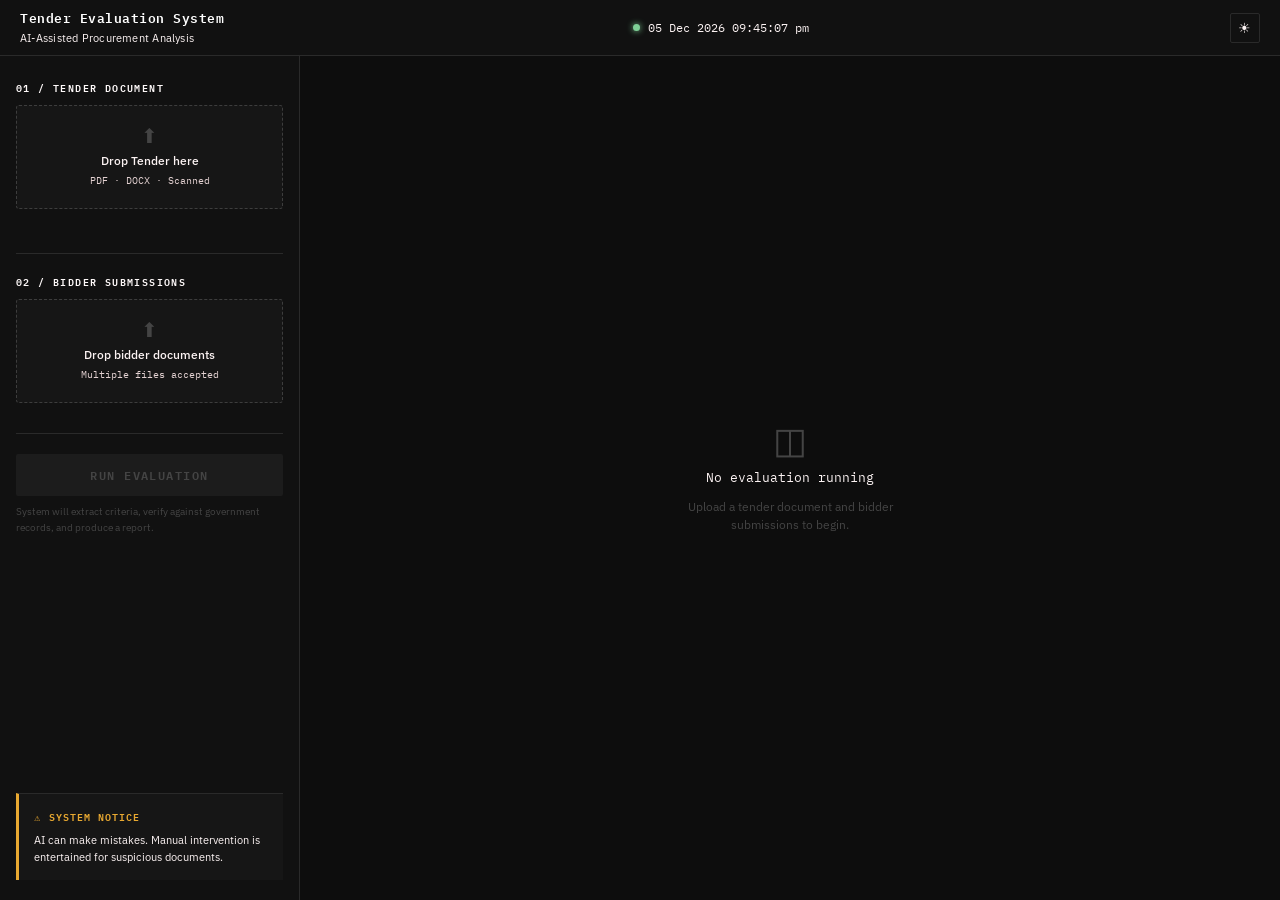
==== index.html @ 453dcf09 "thirdcommit" ====
<!DOCTYPE html>
<html lang="en">
<head>
  <meta charset="UTF-8" />
  <meta name="viewport" content="width=device-width, initial-scale=1.0" />
  <title>CRPF — Tender Evaluation System</title>
  <link rel="preconnect" href="https://fonts.googleapis.com" />
  <link href="https://fonts.googleapis.com/css2?family=IBM+Plex+Mono:wght@400;500;600&family=IBM+Plex+Sans:wght@400;500;600&display=swap" rel="stylesheet" />
  <link rel="stylesheet" href="style.css" />
</head>
<body>

  <!-- ── HEADER ───────────────────────────────────────────── -->
  <header>
    <div class="header-left">
      <!-- <span class="header-badge">CRPF</span> -->
      <div>
        <div class="header-title">Tender Evaluation System</div>
        <div class="header-sub">AI-Assisted Procurement Analysis</div>
      </div>
    </div>
    <div class="header-right">
      <span class="status-dot"></span>
      <span id="clock"></span>
    </div>
    <button class="theme-toggle" id="theme-toggle" onclick="toggleTheme()" title="Toggle theme">
        <span id="theme-icon">☀</span>
      </button>
  </header>

  <!-- ── MAIN LAYOUT ──────────────────────────────────────── -->
  <main>

    <!-- LEFT COLUMN: Upload Panel -->
    <aside class="panel" id="upload-panel">

      <section class="panel-block">
        <div class="block-label">01 / TENDER DOCUMENT</div>
        <div class="upload-zone" id="tender-zone" onclick="triggerUpload('tender')">
          <input type="file" id="tender-file" accept=".pdf,.docx,.doc" hidden />
          <div class="upload-icon">⬆</div>
          <div class="upload-text">Drop Tender here</div>
          <div class="upload-sub">PDF · DOCX · Scanned</div>
        </div>
        <div class="file-status" id="tender-status"></div>
      </section>

      <div class="divider"></div>

      <section class="panel-block">
        <div class="block-label">02 / BIDDER SUBMISSIONS</div>
        <div class="upload-zone" id="bidder-zone" onclick="triggerUpload('bidder')">
          <input type="file" id="bidder-file" accept=".pdf,.docx,.doc" multiple hidden />
          <div class="upload-icon">⬆</div>
          <div class="upload-text">Drop bidder documents</div>
          <div class="upload-sub">Multiple files accepted</div>
        </div>
        <div id="bidder-list"></div>
      </section>

      <div class="divider"></div>

      <section class="panel-block">
        <button class="run-btn" id="run-btn" onclick="runEvaluation()" disabled>
          RUN EVALUATION
        </button>
        <div class="run-note">System will extract criteria, verify against government records, and produce a report.</div>
      </section>
      <div class="ai-disclaimer">
        <div class="disclaimer-header">
          <span class="warning-icon">⚠</span> SYSTEM NOTICE
        </div>
        <p>
          AI can make mistakes. Manual intervention is entertained for suspicious documents.
      </div>
      

    </aside>

    <!-- RIGHT COLUMN: Results Panel -->
    <section class="panel" id="results-panel">

        <div id="empty-state">
          <div class="empty-icon">◫</div>
          <div class="empty-title">No evaluation running</div>
          <div class="empty-sub">Upload a tender document and bidder submissions to begin.</div>
        </div>
      
        <div id="results-content" hidden>
          <div id="tender-summary" class="tender-summary"></div>
          <div class="tab-bar">
            <button class="tab active" onclick="switchTab('overview')">Overview</button>
            <button class="tab" onclick="switchTab('detail')">Criterion Detail</button>
            <button class="tab" onclick="switchTab('audit')">Audit Log</button>
          </div>
          <div id="tab-overview" class="tab-content"></div>
          <div id="tab-detail"   class="tab-content" hidden></div>
          <div id="tab-audit"    class="tab-content" hidden></div>
        </div>
      
      </section>

  </main>

  <script src="app.js"></script>
</body>
</html>
---- style.css ----
/* ─────────────────────────────────────────────
   CRPF Tender Evaluation UI
   Aesthetic: Industrial / Utilitarian
   Fonts: IBM Plex Mono + IBM Plex Sans
   ───────────────────────────────────────────── */

   *, *::before, *::after { box-sizing: border-box; margin: 0; padding: 0; }

   :root {
     --bg:          #0d0d0d;
     --bg-panel:    #111111;
     --bg-block:    #161616;
     --bg-hover:    #1c1c1c;
     --border:      #2a2a2a;
     --border-hi:   #3d3d3d;
   
     --text:        #ffffff;
     --text-dim:    #fcf3f3;
     --text-muted:  #444;
   
     --accent:      #e9a931;      /* muted gold — authority, not flair */
     --accent-dim:  #7a6340;
   
     --pass:        #12cb4a;
     --pass-bg:     #0e1f14;
     --pass-text:   #7ecf96;
   
     --flag:        #8a6e2a;
     --flag-bg:     #1e1700;
     --flag-text:   #d4a944;
   
     --fail:        #900d0d;
     --fail-bg:     #1f0e0e;
     --fail-text:   #e07070;

     --upload-sub-color:#e3d1d1;
     --block-label-color:#fffafa;

   
     --mono: 'IBM Plex Mono', monospace;
     --sans: 'IBM Plex Sans', sans-serif;
   
     --header-h: 56px;
   }
   
   html, body {
     height: 100%;
     background: var(--bg);
     color: var(--text);
     font-family: var(--sans);
     font-size: 13px;
     line-height: 1.5;
     overflow: hidden;
   }
   
   /* ── HEADER ──────────────────────────────────── */
   
   header {
     height: var(--header-h);
     background: var(--bg-panel);
     border-bottom: 1px solid var(--border);
     display: flex;
     align-items: center;
     justify-content: space-between;
     padding: 0 20px;
     position: fixed;
     top: 0; left: 0; right: 0;
     z-index: 100;
   }
   
   .header-left { display: flex; align-items: center; gap: 14px; }
   
   .header-badge {
     font-family: var(--mono);
     font-size: 11px;
     font-weight: 600;
     letter-spacing: 0.12em;
     background: var(--accent);
     color: #0d0d0d;
     padding: 3px 8px;
     border-radius: 2px;
   }
   
   .header-title {
     font-family: var(--mono);
     font-size: 13px;
     font-weight: 600;
     color: var(--text);
     letter-spacing: 0.04em;
   }
   
   .header-sub {
     font-size: 11px;
     color: var(--text-dim);
     letter-spacing: 0.02em;
     margin-top: 1px;
   }
   
   .header-right {
     display: flex;
     align-items: center;
     gap: 8px;
     font-family: var(--mono);
     font-size: 12px;
     color: var(--text-dim);
   }
   
   .status-dot {
     width: 7px; height: 7px;
     border-radius: 50%;
     background: var(--pass-text);
     box-shadow: 0 0 6px var(--pass-text);
     animation: pulse 2.4s ease-in-out infinite;
   }
   
   @keyframes pulse {
     0%, 100% { opacity: 1; }
     50%       { opacity: 0.4; }
   }
   
   /* ── LAYOUT ──────────────────────────────────── */
   
   main {
     display: grid;
     grid-template-columns: 300px 1fr;
     height: calc(100vh - var(--header-h));
     margin-top: var(--header-h);
     overflow: hidden;
   }
   
   .panel {
     overflow-y: auto;
     scrollbar-width: thin;
     scrollbar-color: var(--border) transparent;
   }
   
   #upload-panel {
     background: var(--bg-panel);
     border-right: 1px solid var(--border);
     padding: 20px 16px;
     display: flex;
     flex-direction: column;
     gap: 0;
   }
   
   #results-panel {
     background: var(--bg);
     padding: 24px;
   }
   
   /* ── PANEL BLOCKS ────────────────────────────── */
   
   .panel-block { padding: 4px 0 16px; }
   
   .ai-disclaimer {
    margin-top: auto;
    padding: 15px;
    /* Use a slightly stronger background for dark mode */
    background: var(--bg-block); 
    border-top: 1px solid var(--border);
    border-left: 3px solid var(--accent);
    transition: all 0.3s ease;
  }
  
  .disclaimer-header {
    font-family: var(--mono);
    font-size: 10px;
    font-weight: 600;
    color: var(--accent); /* This is your muted gold */
    letter-spacing: 0.1em;
    margin-bottom: 8px;
    display: flex;
    align-items: center;
    gap: 8px;
  }
  
  .ai-disclaimer p {
    font-size: 11px;
    line-height: 1.5;
    color: var(--text-dim); /* Adapts to theme brightness */
    font-family: var(--sans);
  }
  
  /* ── LIGHT THEME OVERRIDES ── */
  body.light .ai-disclaimer {
    background: #fdf6e3; /* A warm, paper-like background for light mode */
    border-top: 1px solid #ddd;
    box-shadow: inset 0 0 10px rgba(0,0,0,0.02);
  }
  
  body.light .ai-disclaimer p {
    color: #555; /* Sharper contrast for light mode */
    font-weight: 500;
  }
  
  body.light .disclaimer-header {
    color: #b07d1a; /* A darker gold for better legibility on white */
  }
   .block-label {
     font-family: var(--mono);
     font-size: 10px;
     font-weight: 600;
     letter-spacing: 0.14em;
     color: var(--block-label-color);
     margin-bottom: 10px;
     text-transform: uppercase;
   }
   

   .divider {
     border-top: 1px solid var(--border);
     margin: 4px 0 16px;
   }
   
   /* ── UPLOAD ZONES ────────────────────────────── */
   
   .upload-zone {
     border: 1px dashed var(--border-hi);
     background: var(--bg-block);
     padding: 20px 12px;
     text-align: center;
     cursor: pointer;
     border-radius: 3px;
     transition: border-color 0.15s, background 0.15s;
   }
   
   .upload-zone:hover {
     border-color: var(--accent-dim);
     background: var(--bg-hover);
   }
   
   .upload-zone.drag-over {
     border-color: var(--accent);
     background: #1a1400;
   }
   
   .upload-icon {
     font-size: 20px;
     color: var(--text-muted);
     margin-bottom: 6px;
     line-height: 1;
   }
   
   .upload-text {
     font-size: 12px;
     font-weight: 500;
     color: var(--text-dim);
   }
   
   .upload-sub {
     font-size: 10px;
     color: var(--upload-sub-color);
     margin-top: 3px;
     font-family: var(--mono);
   }
   
   .file-status {
     margin-top: 8px;
     font-family: var(--mono);
     font-size: 11px;
     color: var(--pass-text);
     min-height: 16px;
   }
   
   /* ── BIDDER LIST ─────────────────────────────── */
   
   #bidder-list {
     margin-top: 10px;
     display: flex;
     flex-direction: column;
     gap: 4px;
   }
   
   .bidder-item {
     display: flex;
     align-items: center;
     justify-content: space-between;
     background: var(--bg-block);
     border: 1px solid var(--border);
     padding: 6px 10px;
     border-radius: 2px;
     font-family: var(--mono);
     font-size: 11px;
     color: var(--text-dim);
   }
   
   .bidder-item .bi-name {
     overflow: hidden;
     text-overflow: ellipsis;
     white-space: nowrap;
     max-width: 180px;
   }
   
   .bidder-item .bi-remove {
     cursor: pointer;
     color: var(--text-muted);
     font-size: 14px;
     line-height: 1;
     padding: 0 2px;
     transition: color 0.1s;
   }
   .bidder-item .bi-remove:hover { color: var(--fail-text); }
   
   /* ── RUN BUTTON ──────────────────────────────── */
   
   .run-btn {
     width: 100%;
     padding: 11px;
     background: var(--accent);
     color: #0d0d0d;
     border: none;
     border-radius: 2px;
     font-family: var(--mono);
     font-size: 12px;
     font-weight: 600;
     letter-spacing: 0.12em;
     cursor: pointer;
     transition: opacity 0.15s, transform 0.1s;
   }
   
   .run-btn:hover:not(:disabled) { opacity: 0.88; transform: translateY(-1px); }
   .run-btn:active:not(:disabled) { transform: translateY(0); }
   
   .run-btn:disabled {
     background: var(--bg-hover);
     color: var(--text-muted);
     cursor: not-allowed;
   }
   
   .run-note {
     font-size: 10px;
     color: var(--text-muted);
     margin-top: 8px;
     line-height: 1.6;
   }
   
   /* ── EMPTY STATE ─────────────────────────────── */
   
   #empty-state {
     display: flex;
     flex-direction: column;
     align-items: center;
     justify-content: center;
     height: 100%;
     gap: 10px;
     text-align: center;
   }
   
   .empty-icon {
     font-size: 36px;
     color: var(--text-muted);
     line-height: 1;
   }
   
   .empty-title {
     font-family: var(--mono);
     font-size: 13px;
     color: var(--text-dim);
   }
   
   .empty-sub {
     font-size: 12px;
     color: var(--text-muted);
     max-width: 260px;
   }
   
   /* ── TENDER SUMMARY STRIP ────────────────────── */
   
   .tender-summary {
     background: var(--bg-block);
     border: 1px solid var(--border);
     border-left: 3px solid var(--accent);
     padding: 12px 16px;
     margin-bottom: 20px;
     border-radius: 2px;
     display: flex;
     gap: 32px;
     flex-wrap: wrap;
   }
   
   .ts-field { display: flex; flex-direction: column; gap: 2px; }
   
   .ts-label {
     font-family: var(--mono);
     font-size: 9px;
     letter-spacing: 0.12em;
     color: var(--text-muted);
     text-transform: uppercase;
   }
   
   .ts-value {
     font-size: 13px;
     font-weight: 500;
     color: var(--text);
   }
   
   /* ── TABS ────────────────────────────────────── */
   
   .tab-bar {
     display: flex;
     border-bottom: 1px solid var(--border);
     margin-bottom: 20px;
     gap: 0;
   }
   
   .tab {
     padding: 8px 18px;
     background: none;
     border: none;
     border-bottom: 2px solid transparent;
     color: var(--text-dim);
     font-family: var(--mono);
     font-size: 11px;
     font-weight: 500;
     letter-spacing: 0.08em;
     cursor: pointer;
     margin-bottom: -1px;
     transition: color 0.1s, border-color 0.1s;
   }
   
   .tab:hover { color: var(--text); }
   .tab.active { color: var(--accent); border-bottom-color: var(--accent); }
   
   /* ── OVERVIEW GRID ───────────────────────────── */
   
   .overview-grid {
     display: grid;
     grid-template-columns: repeat(auto-fill, minmax(220px, 1fr));
     gap: 10px;
   }
   
   .bidder-card {
     background: var(--bg-panel);
     border: 1px solid var(--border);
     border-radius: 3px;
     padding: 14px 16px;
     cursor: pointer;
     transition: border-color 0.15s, background 0.15s;
   }
   
   .bidder-card:hover { border-color: var(--border-hi); background: var(--bg-hover); }
   
   .bc-name {
     font-family: var(--mono);
     font-size: 12px;
     font-weight: 600;
     color: var(--text);
     margin-bottom: 6px;
     overflow: hidden;
     text-overflow: ellipsis;
     white-space: nowrap;
   }
   
   .bc-company {
     font-size: 11px;
     color: var(--text-dim);
     margin-bottom: 10px;
     overflow: hidden;
     text-overflow: ellipsis;
     white-space: nowrap;
   }
   
   .verdict-badge {
     display: inline-block;
     font-family: var(--mono);
     font-size: 10px;
     font-weight: 600;
     letter-spacing: 0.1em;
     padding: 3px 8px;
     border-radius: 2px;
   }
   
   .verdict-badge.ELIGIBLE      { background: var(--pass-bg);  color: var(--pass-text);  border: 1px solid var(--pass); }
   .verdict-badge.FLAGGED        { background: var(--flag-bg);  color: var(--flag-text);  border: 1px solid var(--flag); }
   .verdict-badge.NOT-ELIGIBLE   { background: var(--fail-bg);  color: var(--fail-text);  border: 1px solid var(--fail); }
   
   .bc-reasons {
     margin-top: 10px;
     display: flex;
     flex-direction: column;
     gap: 4px;
   }
   
   .bc-reason {
     font-size: 11px;
     color: var(--text-dim);
     padding-left: 10px;
     border-left: 2px solid var(--flag);
     line-height: 1.4;
   }
   
   .bc-reason.fail { border-left-color: var(--fail); color: var(--fail-text); }
   
   /* ── DETAIL TABLE ────────────────────────────── */
   
   .detail-controls {
     display: flex;
     align-items: center;
     gap: 12px;
     margin-bottom: 16px;
     flex-wrap: wrap;
   }
   
   select {
     background: var(--bg-block);
     border: 1px solid var(--border-hi);
     color: var(--text);
     font-family: var(--mono);
     font-size: 12px;
     padding: 6px 10px;
     border-radius: 2px;
     outline: none;
     cursor: pointer;
     min-width: 200px;
   }
   
   select:focus { border-color: var(--accent); }
   
   .filter-pills { display: flex; gap: 6px; }
   
   .pill {
     background: var(--bg-block);
     border: 1px solid var(--border);
     color: var(--text-dim);
     font-family: var(--mono);
     font-size: 10px;
     font-weight: 600;
     letter-spacing: 0.08em;
     padding: 4px 10px;
     border-radius: 2px;
     cursor: pointer;
     transition: all 0.1s;
   }
   
   .pill:hover { border-color: var(--border-hi); color: var(--text); }
   .pill.active { background: var(--bg-hover); border-color: var(--accent); color: var(--accent); }
   
   .criterion-row {
     display: grid;
     grid-template-columns: 28px 1fr 160px 160px 60px;
     gap: 0;
     border-bottom: 1px solid var(--border);
     align-items: stretch;
     min-height: 38px;
     transition: background 0.1s;
   }
   
   .criterion-row:hover { background: var(--bg-block); }
   
   .criterion-row.header {
     background: var(--bg-block);
     position: sticky;
     top: 0;
     border-bottom: 2px solid var(--border-hi);
   }
   
   .cr-cell {
     padding: 8px 12px;
     font-size: 12px;
     color: var(--text);
     display: flex;
     align-items: center;
     border-right: 1px solid var(--border);
   }
   
   .cr-cell:last-child { border-right: none; }
   
   .cr-cell.mono { font-family: var(--mono); font-size: 11px; }
   .cr-cell.dim  { color: var(--text-dim); font-size: 11px; }
   .cr-cell.hdr  { color: var(--text-muted); font-family: var(--mono); font-size: 10px;
                   letter-spacing: 0.1em; text-transform: uppercase; }
   
   .status-chip {
     font-family: var(--mono);
     font-size: 10px;
     font-weight: 600;
     padding: 2px 7px;
     border-radius: 2px;
     letter-spacing: 0.06em;
   }
   
   .status-chip.PASS { background: var(--pass-bg);  color: var(--pass-text); }
   .status-chip.FLAG { background: var(--flag-bg);  color: var(--flag-text); }
   .status-chip.FAIL { background: var(--fail-bg);  color: var(--fail-text); }
   
   /* ── AUDIT LOG ───────────────────────────────── */
   
   #audit-log {
     display: flex;
     flex-direction: column;
     gap: 2px;
   }
   
   .log-line {
     font-family: var(--mono);
     font-size: 11px;
     padding: 5px 10px;
     border-radius: 2px;
     color: var(--text-dim);
     display: flex;
     gap: 12px;
     align-items: baseline;
   }
   
   .log-line:nth-child(odd) { background: var(--bg-block); }
   
   .log-ts   { color: var(--text-muted); min-width: 80px; flex-shrink: 0; }
   .log-tag  { min-width: 44px; flex-shrink: 0; }
   .log-msg  { flex: 1; }
   
   .log-tag.PASS { color: var(--pass-text); }
   .log-tag.FLAG { color: var(--flag-text); }
   .log-tag.FAIL { color: var(--fail-text); }
   .log-tag.INFO { color: var(--text-dim); }
   
   /* ── LOADING STATE ───────────────────────────── */
   
   .loading-bar {
     height: 2px;
     background: var(--bg-block);
     margin-bottom: 20px;
     border-radius: 1px;
     overflow: hidden;
   }
   
   .loading-bar-inner {
     height: 100%;
     background: var(--accent);
     width: 0%;
     transition: width 0.3s ease;
     border-radius: 1px;
   }
   
   .loading-label {
     font-family: var(--mono);
     font-size: 11px;
     color: var(--text-dim);
     margin-bottom: 6px;
   }
   
   /* ── SCROLLBARS ──────────────────────────────── */
   
   ::-webkit-scrollbar { width: 4px; height: 4px; }
   ::-webkit-scrollbar-track { background: transparent; }
   ::-webkit-scrollbar-thumb { background: var(--border); border-radius: 2px; }
   ::-webkit-scrollbar-thumb:hover { background: var(--border-hi); }
   
   /* ── RESPONSIVE ──────────────────────────────── */
   
   @media (max-width: 900px) {
     main { grid-template-columns: 1fr; overflow-y: auto; }
     html, body { overflow: auto; }
     #upload-panel { border-right: none; border-bottom: 1px solid var(--border); }
     .criterion-row { grid-template-columns: 20px 1fr 1fr 60px; }
     .criterion-row > .cr-cell:nth-child(4) { display: none; }
   }

   /* ── LIGHT THEME ─────────────────────────────── */

body.light {
    --bg:         #f4f3f0;
    --bg-panel:   #eceae5;
    --bg-block:   #e4e2dc;
    --bg-hover:   #dedad2;
    --border:     #ccc9c0;
    --border-hi:  #b8b4aa;
  
    --text:       #1a1a1a;
    --text-dim:   #555;
    --text-muted: #999;
  
    --pass-bg:    #e6f4eb;
    --pass-text:  #2a6e40;
    --pass:       #5aab72;
  
    --flag-bg:    #fdf3dc;
    --flag-text:  #8a5e00;
    --flag:       #c49020;
  
    --fail-bg:    #fce8e8;
    --fail-text:  #882020;
    --fail:       #c04040;
    --upload-sub-color:#1e1212;
    --block-label-color:#0d0808;
    
    
  }
  
  .theme-toggle {
    background: none;
    border: 1px solid var(--border);
    color: var(--text-dim);
    font-size: 14px;
    width: 30px;
    height: 30px;
    border-radius: 2px;
    cursor: pointer;
    display: flex;
    align-items: center;
    justify-content: center;
    margin-left: 12px;
    transition: border-color 0.15s, color 0.15s;
  }
  
  .theme-toggle:hover {
    border-color: var(--accent);
    color: var(--accent);
  }

  /* ── SPLIT VIEW ──────────────────────────────── */

#split-view {
    display: flex;
    height: 100%;
    gap: 0;
  }
  
  #files-pane {
    width: 260px;
    flex-shrink: 0;
    padding: 20px 16px;
    display: flex;
    flex-direction: column;
    gap: 20px;
    overflow-y: auto;
  }
  
  .split-divider {
    width: 1px;
    background: var(--border);
    flex-shrink: 0;
  }
  
  #output-pane {
    flex: 1;
    padding: 24px;
    overflow-y: auto;
    display: flex;
    flex-direction: column;
  }
  
  .pane-label {
    font-family: var(--mono);
    font-size: 10px;
    font-weight: 600;
    letter-spacing: 0.14em;
    color: var(--text-muted);
    text-transform: uppercase;
    margin-bottom: 4px;
  }
  
  .pane-sub {
    font-family: var(--mono);
    font-size: 9px;
    letter-spacing: 0.12em;
    color: var(--text-muted);
    text-transform: uppercase;
    margin-bottom: 6px;
  }
  
  .file-pane-group {
    display: flex;
    flex-direction: column;
  }
  
  .file-preview-box {
    background: var(--bg-block);
    border: 1px solid var(--border);
    border-radius: 3px;
    padding: 10px;
    display: flex;
    flex-direction: column;
    gap: 6px;
    min-height: 60px;
  }
  
  .file-preview-empty {
    font-size: 11px;
    color: var(--text-muted);
    font-family: var(--mono);
    padding: 4px 0;
  }
  
  .file-preview-item {
    display: flex;
    align-items: center;
    gap: 8px;
    font-family: var(--mono);
    font-size: 11px;
    color: var(--text-dim);
    padding: 5px 8px;
    background: var(--bg-panel);
    border: 1px solid var(--border);
    border-radius: 2px;
  }
  
  .file-preview-item .fpi-icon {
    font-size: 14px;
    line-height: 1;
    color: var(--accent);
  }
  
  .file-preview-item .fpi-name {
    flex: 1;
    overflow: hidden;
    text-overflow: ellipsis;
    white-space: nowrap;
  }
  
  .file-preview-item .fpi-size {
    color: var(--text-muted);
    font-size: 10px;
    flex-shrink: 0;
  }
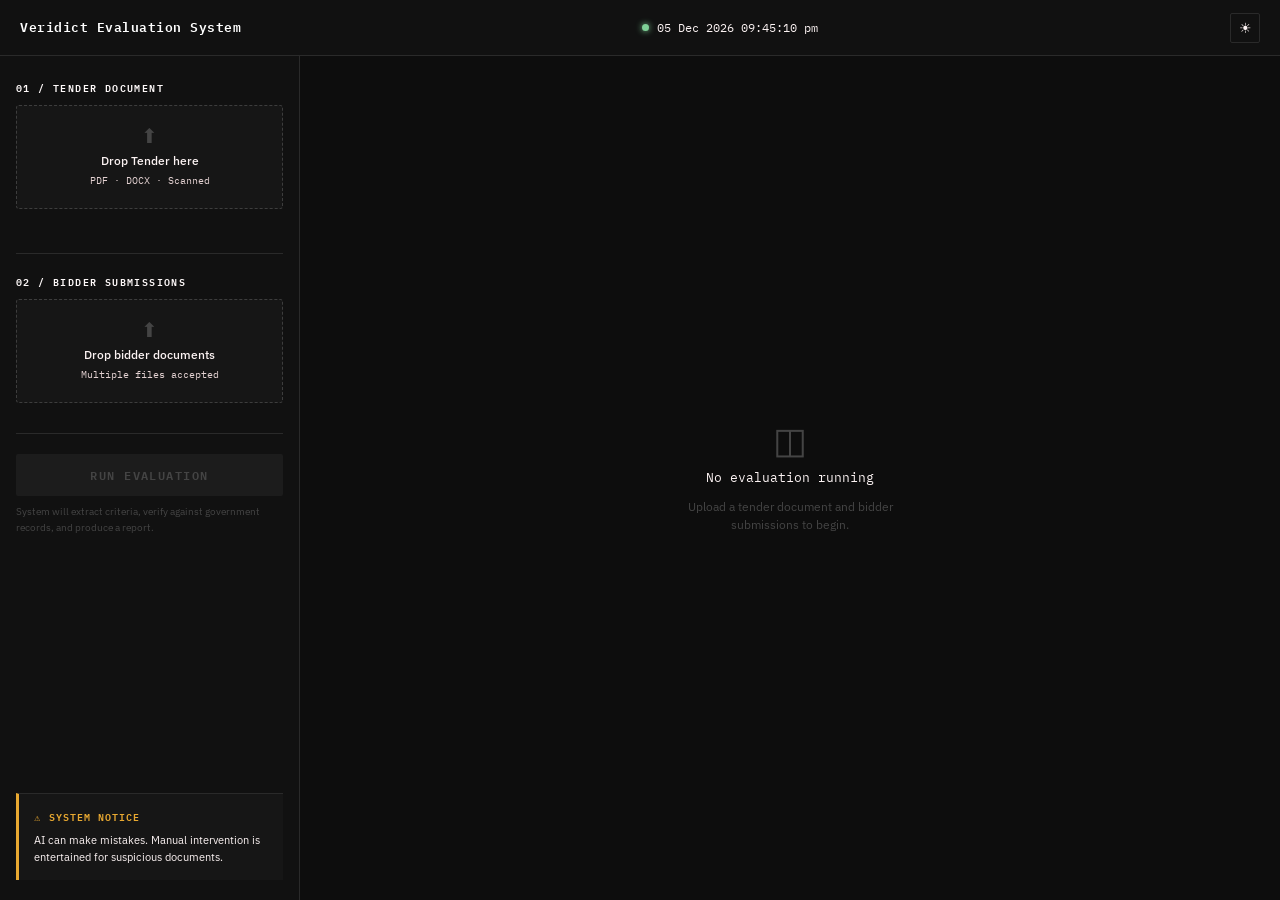
==== commit cfe619e7: "fifthcommit" ====
--- a/index.html
+++ b/index.html
@@ -15,8 +15,7 @@
     <div class="header-left">
       <!-- <span class="header-badge">CRPF</span> -->
       <div>
-        <div class="header-title">Tender Evaluation System</div>
-        <div class="header-sub">AI-Assisted Procurement Analysis</div>
+        <div class="header-title">Veridict Evaluation System</div>
       </div>
     </div>
     <div class="header-right">
@@ -90,7 +89,6 @@
           <div id="tender-summary" class="tender-summary"></div>
           <div class="tab-bar">
             <button class="tab active" onclick="switchTab('overview')">Overview</button>
-            <button class="tab" onclick="switchTab('detail')">Criterion Detail</button>
             <button class="tab" onclick="switchTab('audit')">Audit Log</button>
           </div>
           <div id="tab-overview" class="tab-content"></div>
